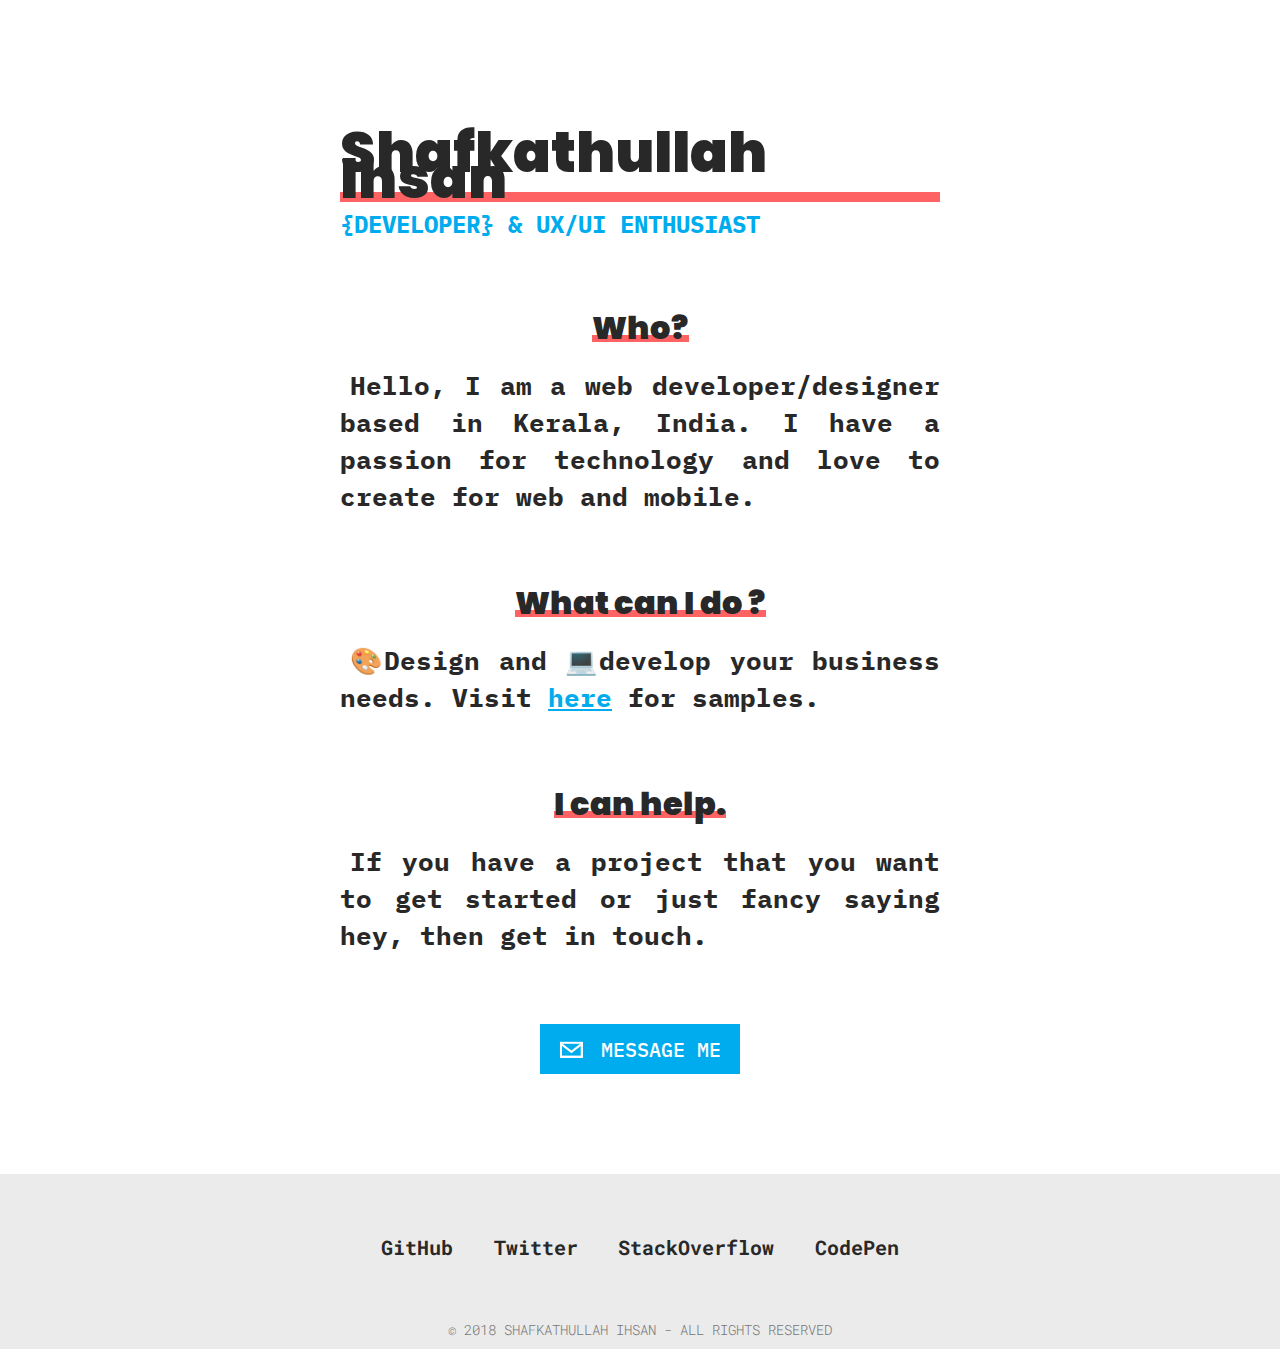
==== index.html @ 057d97e7 "v2.0" ====
<!DOCTYPE html>
<html lang="en">

<head>
    <meta charset="UTF-8">
    <meta name="viewport" content="width=device-width, initial-scale=1.0">
    <title>Shafkathullah Ihsan</title>
    <link rel="stylesheet" type="text/css" href="css/base.css">
    <link href="https://fonts.googleapis.com/css?family=IBM+Plex+Mono:400,600|Poppins:700|Roboto+Mono:300,500" rel="stylesheet">
</head>

<body>

    <div class="container">
        <h1>Shafkathullah Ihsan</h1>
        <h2>{DEVELOPER} & UX/UI enthusiast</h2>
        <h3>Who?</h3>
        <p>
            Hello, I am a web developer/designer based in Kerala, India. I have a passion for technology and love to create for web and
            mobile.
        </p>
        <h3>What can I do ?</h3>
        <p>
            🎨Design and 💻develop your business needs. Visit <a href="/work">here</a> for samples.
        </p>
        <h3>I can help.</h3>
        <p>
            If you have a project that you want to get started or just fancy saying hey, then get in touch.
        </p>
        <a class="button" href="mailto:shafkathullah28@gmail.com?subject=[Your Subject Here]">
            <img src="/image/MAIL.svg" alt="">MESSAGE ME</a>
    </div>

    <footer>
        <div class="container">
            <ul class="link">
                <li>
                    <a href="https://github.com/shafkathullah">GitHub</a>
                </li>
                <li>
                    <a href="https://twitter.com/shafkathullah28">Twitter</a>
                </li>
                <li>
                    <a href="http://stackoverflow.com/users/5746488/shafkathullah-ihsan?tab=profile">StackOverflow</a>
                </li>
                <li>
                    <a href="https://codepen.io/shafkathullah">CodePen</a>
                </li>
            </ul>
            <p>
                © 2018 SHAFkathullah ihsan - All rights reserved
            </p>
        </div>
    </footer>

    <script>
        (function (i, s, o, g, r, a, m) {
            i['GoogleAnalyticsObject'] = r; i[r] = i[r] || function () {
                (i[r].q = i[r].q || []).push(arguments)
            }, i[r].l = 1 * new Date(); a = s.createElement(o),
                m = s.getElementsByTagName(o)[0]; a.async = 1; a.src = g; m.parentNode.insertBefore(a, m)
        })(window, document, 'script', 'https://www.google-analytics.com/analytics.js', 'ga');

        ga('create', 'UA-42682566-2', 'auto');
        ga('send', 'pageview');
    </script>

</body>

</html>
---- css/base.css ----
/* http://meyerweb.com/eric/tools/css/reset/
   v2.0 | 20110126
   License: none (public domain)
*/

html,
body,
div,
span,
applet,
object,
iframe,
h1,
h2,
h3,
h4,
h5,
h6,
p,
blockquote,
pre,
a,
abbr,
acronym,
address,
big,
cite,
code,
del,
dfn,
em,
img,
ins,
kbd,
q,
s,
samp,
small,
strike,
strong,
sub,
sup,
tt,
var,
b,
u,
i,
center,
dl,
dt,
dd,
ol,
ul,
li,
fieldset,
form,
label,
legend,
table,
caption,
tbody,
tfoot,
thead,
tr,
th,
td,
article,
aside,
canvas,
details,
embed,
figure,
figcaption,
footer,
header,
hgroup,
menu,
nav,
output,
ruby,
section,
summary,
time,
mark,
audio,
video {
  margin: 0;
  padding: 0;
  border: 0;
  font-size: 100%;
  font: inherit;
  vertical-align: baseline;
}
/* HTML5 display-role reset for older browsers */
article,
aside,
details,
figcaption,
figure,
footer,
header,
hgroup,
menu,
nav,
section {
  display: block;
}
body {
  line-height: 1;
}
ol,
ul {
  list-style: none;
}
blockquote,
q {
  quotes: none;
}
blockquote:before,
blockquote:after,
q:before,
q:after {
  content: "";
  content: none;
}
table {
  border-collapse: collapse;
  border-spacing: 0;
}
/* ---------My Code Below--------- */
.container {
  width: 42%;
  margin: 0 auto;
  display: flex;
  flex-direction: column;
  min-width: 600px;
}

h1 {
  margin-top: 140px;
  font-family: Poppins;
  font-weight: 900;
  font-size: 56px;
  color: #282828;
  line-height: 26px;
  border-bottom: 10px solid #ff6262;
  align-self: flex-start;
  /* display: inline-block; */
}

h2 {
  font-family: IBM Plex Mono;
  font-style: normal;
  font-weight: 900;
  line-height: normal;
  font-size: 24px;
  text-transform: uppercase;
  color: #00aced;
  margin-top: 6px;
}

h3 {
  font-family: Poppins;
  font-style: normal;
  font-weight: 900;
  line-height: 15px;
  font-size: 32px;
  color: #282828;
  border-bottom: 7px solid #ff6262;
  /* display: inline-block; */
  margin: 0 auto;
  margin-top: 80px;
}

h3 + p {
  font-family: IBM Plex Mono;
  font-style: normal;
  font-weight: 900;
  line-height: 37px;
  font-size: 26px;
  text-align: justify;
  text-indent: 10px;
  margin-top: 25px;
  color: #282828;
}

a.button {
  font-family: IBM Plex Mono;
  font-style: normal;
  font-weight: 500;
  line-height: normal;
  font-size: 20px;
  text-transform: uppercase;
  color: #ffffff;
  background-color: #00aced;
  text-decoration: none;
  display: inline-block;
  margin: 70px auto 100px auto;
  display: flex;
  width: 200px;
  height: 50px;
  align-items: center;
  justify-content: space-evenly;
}

footer {
  background-color: #ebebeb;
}

footer p {
  font-family: Roboto Mono;
  font-style: normal;
  font-weight: 300;
  line-height: normal;
  font-size: 14px;
  text-transform: uppercase;
  color: #767676;
  text-align: center;
  padding-bottom: 10px;
}

.link {
  display: flex;
  justify-content: space-evenly;
  margin: 60px 0;
}

.link li a {
  font-family: Roboto Mono;
  font-style: normal;
  font-weight: bold;
  line-height: normal;
  font-size: 20px;
  color: #282828;
  text-decoration: none;
}
.link li a:hover{
    text-decoration: underline;
}

p > a{
    color: #00aced;
}
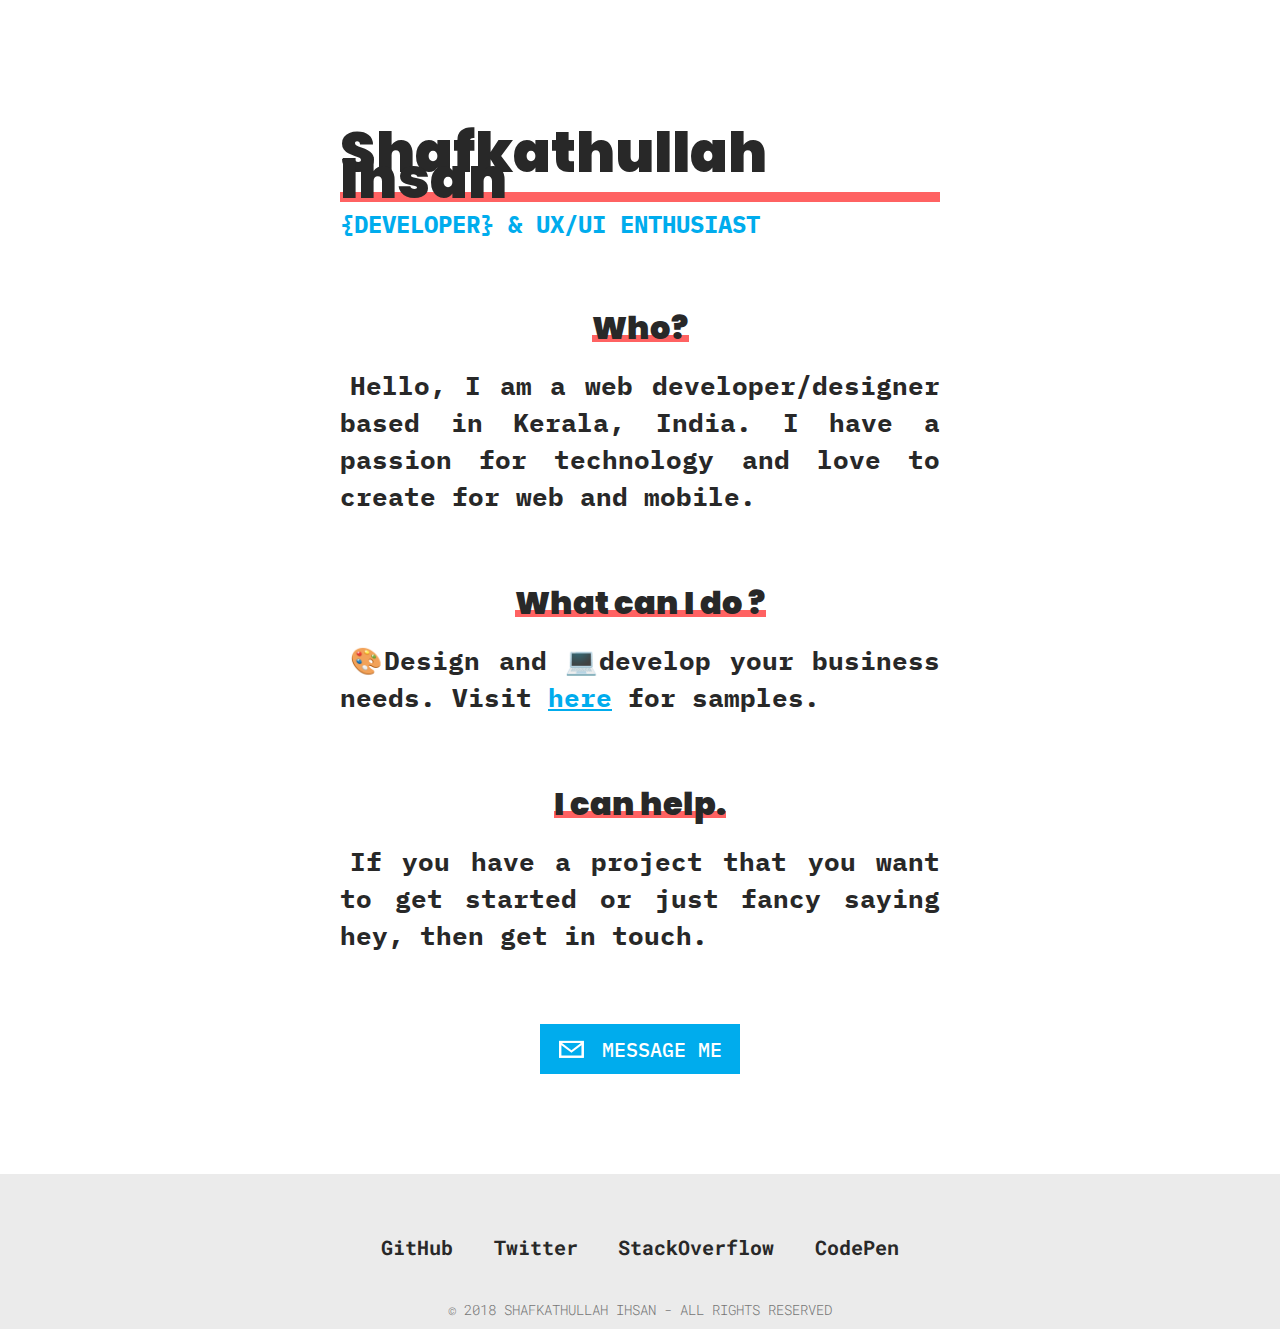
==== commit 86ed71e6: "v2.0" ====
--- a/index.html
+++ b/index.html
@@ -30,7 +30,27 @@
         <a class="button" href="mailto:shafkathullah28@gmail.com?subject=[Your Subject Here]">
             <img src="/image/MAIL.svg" alt="">MESSAGE ME</a>
     </div>
-
+    <footer>
+        <div class="container">
+            <ul class="link">
+                <li>
+                    <a href="https://github.com/shafkathullah">GitHub</a>
+                </li>
+                <li>
+                    <a href="https://twitter.com/shafkathullah28">Twitter</a>
+                </li>
+                <li>
+                    <a href="http://stackoverflow.com/users/5746488/shafkathullah-ihsan?tab=profile">StackOverflow</a>
+                </li>
+                <li>
+                    <a href="https://codepen.io/shafkathullah">CodePen</a>
+                </li>
+            </ul>
+            <p>
+                © 2018 SHAFkathullah ihsan - All rights reserved
+            </p>
+        </div>
+    </footer>
     <footer>
         <div class="container">
             <ul class="link">
--- a/css/base.css
+++ b/css/base.css
@@ -128,22 +128,32 @@
   border-spacing: 0;
 }
 /* ---------My Code Below--------- */
+:root {
+  font-size: 10px;
+  height: 100%;
+}
+
+body {
+  position: relative;
+  min-height: 100vh;
+}
+
 .container {
-  width: 42%;
+  width: 100%;
   margin: 0 auto;
   display: flex;
   flex-direction: column;
-  min-width: 600px;
+  max-width: 60rem;
 }
 
 h1 {
-  margin-top: 140px;
+  margin-top: 14rem;
   font-family: Poppins;
   font-weight: 900;
-  font-size: 56px;
-  color: #282828;
-  line-height: 26px;
-  border-bottom: 10px solid #ff6262;
+  font-size: 5.6rem;
+  color: #282828;
+  line-height: 2.6rem;
+  border-bottom: 1rem solid #ff6262;
   align-self: flex-start;
   /* display: inline-block; */
 }
@@ -153,34 +163,34 @@
   font-style: normal;
   font-weight: 900;
   line-height: normal;
-  font-size: 24px;
+  font-size: 2.4rem;
   text-transform: uppercase;
   color: #00aced;
-  margin-top: 6px;
+  margin-top: 0.6rem;
 }
 
 h3 {
   font-family: Poppins;
   font-style: normal;
   font-weight: 900;
-  line-height: 15px;
-  font-size: 32px;
-  color: #282828;
-  border-bottom: 7px solid #ff6262;
+  line-height: 1.5rem;
+  font-size: 3.2rem;
+  color: #282828;
+  border-bottom: 0.7rem solid #ff6262;
   /* display: inline-block; */
   margin: 0 auto;
-  margin-top: 80px;
+  margin-top: 8rem;
 }
 
 h3 + p {
   font-family: IBM Plex Mono;
   font-style: normal;
   font-weight: 900;
-  line-height: 37px;
-  font-size: 26px;
+  line-height: 3.7rem;
+  font-size: 2.6rem;
   text-align: justify;
-  text-indent: 10px;
-  margin-top: 25px;
+  text-indent: 1rem;
+  margin-top: 2.5rem;
   color: #282828;
 }
 
@@ -189,22 +199,32 @@
   font-style: normal;
   font-weight: 500;
   line-height: normal;
-  font-size: 20px;
+  font-size: 2rem;
   text-transform: uppercase;
   color: #ffffff;
   background-color: #00aced;
   text-decoration: none;
   display: inline-block;
-  margin: 70px auto 100px auto;
+  margin: 7rem auto 10rem auto;
   display: flex;
-  width: 200px;
-  height: 50px;
+  width: 20rem;
+  height: 5rem;
   align-items: center;
   justify-content: space-evenly;
 }
 
 footer {
+  visibility: hidden;
+}
+
+footer + footer {
+  visibility: visible;
   background-color: #ebebeb;
+  position: absolute;
+  left: 0;
+  right: 0;
+  bottom: 0;
+  width: 100%;
 }
 
 footer p {
@@ -212,17 +232,18 @@
   font-style: normal;
   font-weight: 300;
   line-height: normal;
-  font-size: 14px;
+  font-size: 1.4rem;
   text-transform: uppercase;
   color: #767676;
   text-align: center;
-  padding-bottom: 10px;
+  padding-bottom: 1rem;
 }
 
 .link {
   display: flex;
   justify-content: space-evenly;
-  margin: 60px 0;
+  margin: 6rem 0;
+  margin-bottom: 4rem;
 }
 
 .link li a {
@@ -230,14 +251,45 @@
   font-style: normal;
   font-weight: bold;
   line-height: normal;
-  font-size: 20px;
+  font-size: 2rem;
   color: #282828;
   text-decoration: none;
 }
-.link li a:hover{
-    text-decoration: underline;
-}
-
-p > a{
-    color: #00aced;
-}+.link li a:hover {
+  text-decoration: underline;
+}
+
+p > a {
+  color: #00aced;
+}
+
+a > img {
+  height: 1.8rem;
+}
+
+@media only screen and (max-width: 780px) {
+  :root {
+    font-size: 8px;
+  }
+}
+@media only screen and (max-width: 680px) {
+  :root {
+    font-size: 7px;
+  }
+}
+@media only screen and (max-width: 580px) {
+  :root {
+    font-size: 6px;
+  }
+}
+@media only screen and (max-width: 480px) {
+  :root {
+    font-size: 5px;
+  }
+}
+
+@media only screen and (max-width: 380px) {
+  :root {
+    font-size: 4px;
+  }
+}
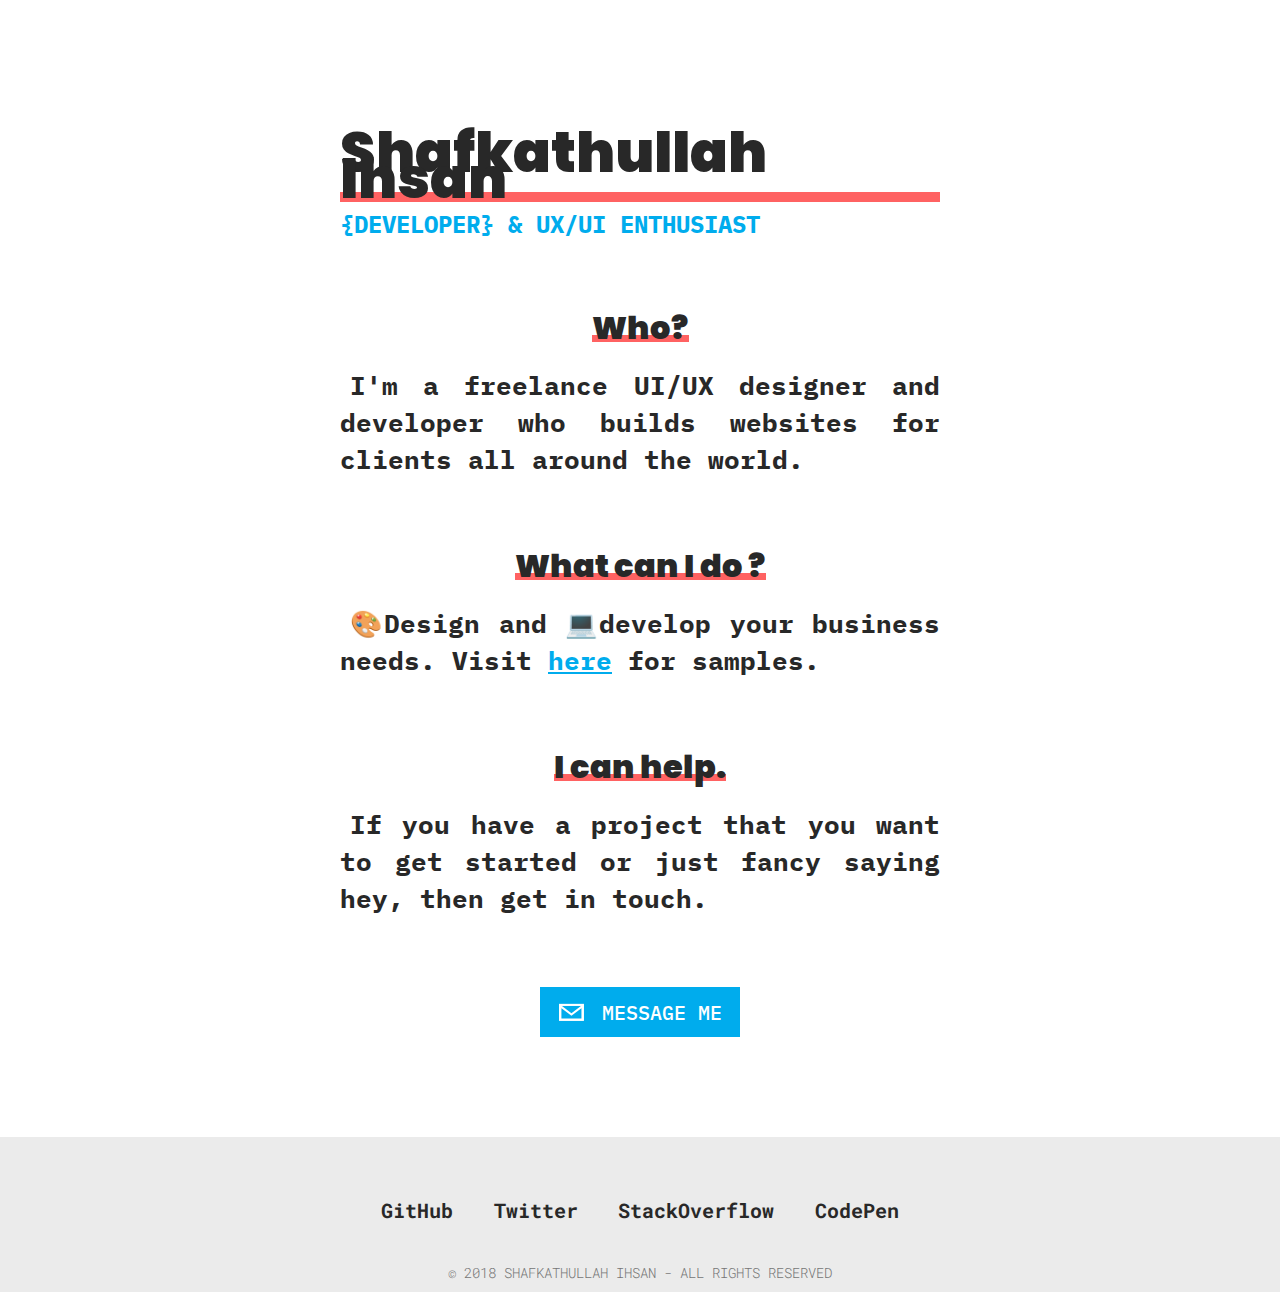
==== commit 8de4c003: "Add whoami" ====
--- a/index.html
+++ b/index.html
@@ -4,7 +4,26 @@
 <head>
     <meta charset="UTF-8">
     <meta name="viewport" content="width=device-width, initial-scale=1.0">
-    <title>Shafkathullah Ihsan</title>
+    
+    <!-- Primary Meta Tags -->
+    <title>Shafkathullah Ihsan | Web Developer & UI Designer</title>
+    <meta name="title" content="Shafkathullah Ihsan | Web Developer & UI Designer">
+    <meta name="description" content="Freelance web development and design services">
+
+    <!-- Open Graph / Facebook -->
+    <meta property="og:type" content="website">
+    <meta property="og:url" content="http://shafkathullah.github.io/">
+    <meta property="og:title" content="Shafkathullah Ihsan | Web Developer & UI Designer">
+    <meta property="og:description" content="Freelance web development and design services">
+    <meta property="og:image" content="http://shafkathullah.github.io/image.png">
+
+    <!-- Twitter -->
+    <meta property="twitter:card" content="summary_large_image">
+    <meta property="twitter:url" content="http://shafkathullah.github.io/">
+    <meta property="twitter:title" content="Shafkathullah Ihsan | Web Developer & UI Designer">
+    <meta property="twitter:description" content="Freelance web development and design services">
+    <meta property="twitter:image" content="http://shafkathullah.github.io/image.png">
+    
     <link rel="stylesheet" type="text/css" href="css/base.css">
     <link href="https://fonts.googleapis.com/css?family=IBM+Plex+Mono:400,600|Poppins:700|Roboto+Mono:300,500" rel="stylesheet">
 </head>
@@ -16,8 +35,7 @@
         <h2>{DEVELOPER} & UX/UI enthusiast</h2>
         <h3>Who?</h3>
         <p>
-            Hello, I am a web developer/designer based in Kerala, India. I have a passion for technology and love to create for web and
-            mobile.
+            I'm a freelance UI/UX designer and developer who builds websites for clients all around the world.
         </p>
         <h3>What can I do ?</h3>
         <p>
@@ -87,4 +105,4 @@
 
 </body>
 
-</html>+</html>
--- a/css/base.css
+++ b/css/base.css
@@ -139,7 +139,7 @@
 }
 
 .container {
-  width: 100%;
+  width: 90%;
   margin: 0 auto;
   display: flex;
   flex-direction: column;
@@ -293,3 +293,13 @@
     font-size: 4px;
   }
 }
+@media only screen and (max-width: 280px) {
+  :root {
+    font-size: 3px;
+  }
+}
+@media only screen and (max-width: 180px) {
+  :root {
+    font-size: 2px;
+  }
+}
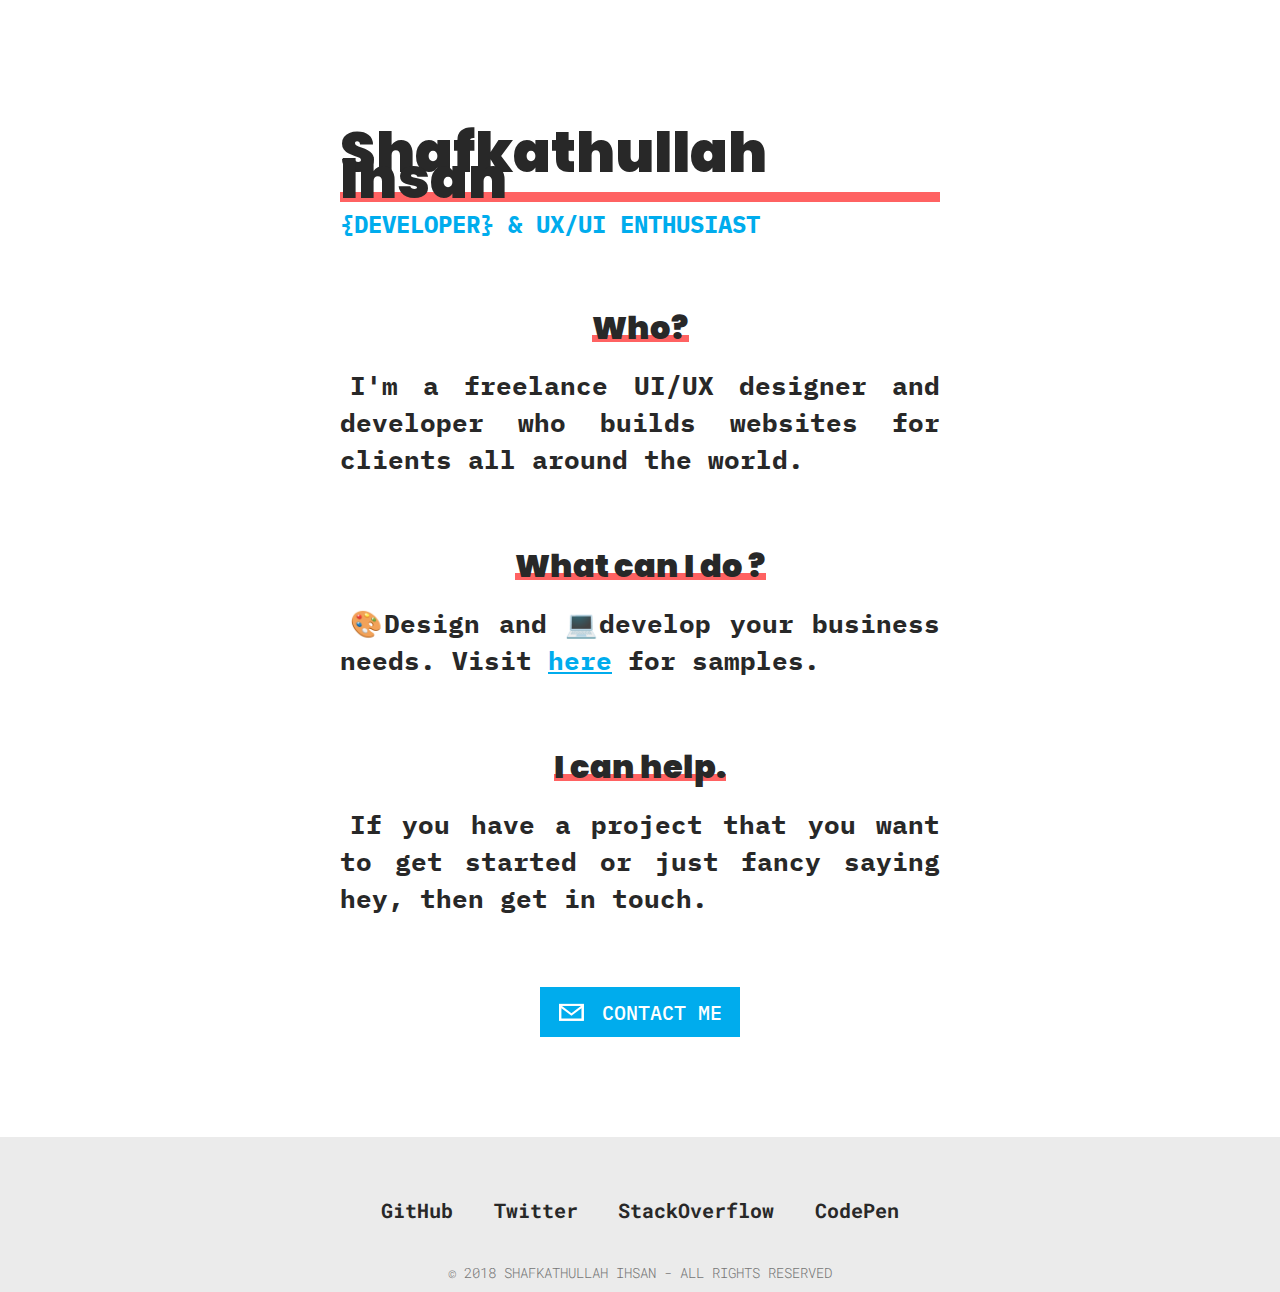
==== commit ad411e0f: "CONTACT ME" ====
--- a/index.html
+++ b/index.html
@@ -46,7 +46,7 @@
             If you have a project that you want to get started or just fancy saying hey, then get in touch.
         </p>
         <a class="button" href="mailto:shafkathullah28@gmail.com?subject=[Your Subject Here]">
-            <img src="/image/MAIL.svg" alt="">MESSAGE ME</a>
+            <img src="/image/MAIL.svg" alt="">CONTACT ME</a>
     </div>
     <footer>
         <div class="container">
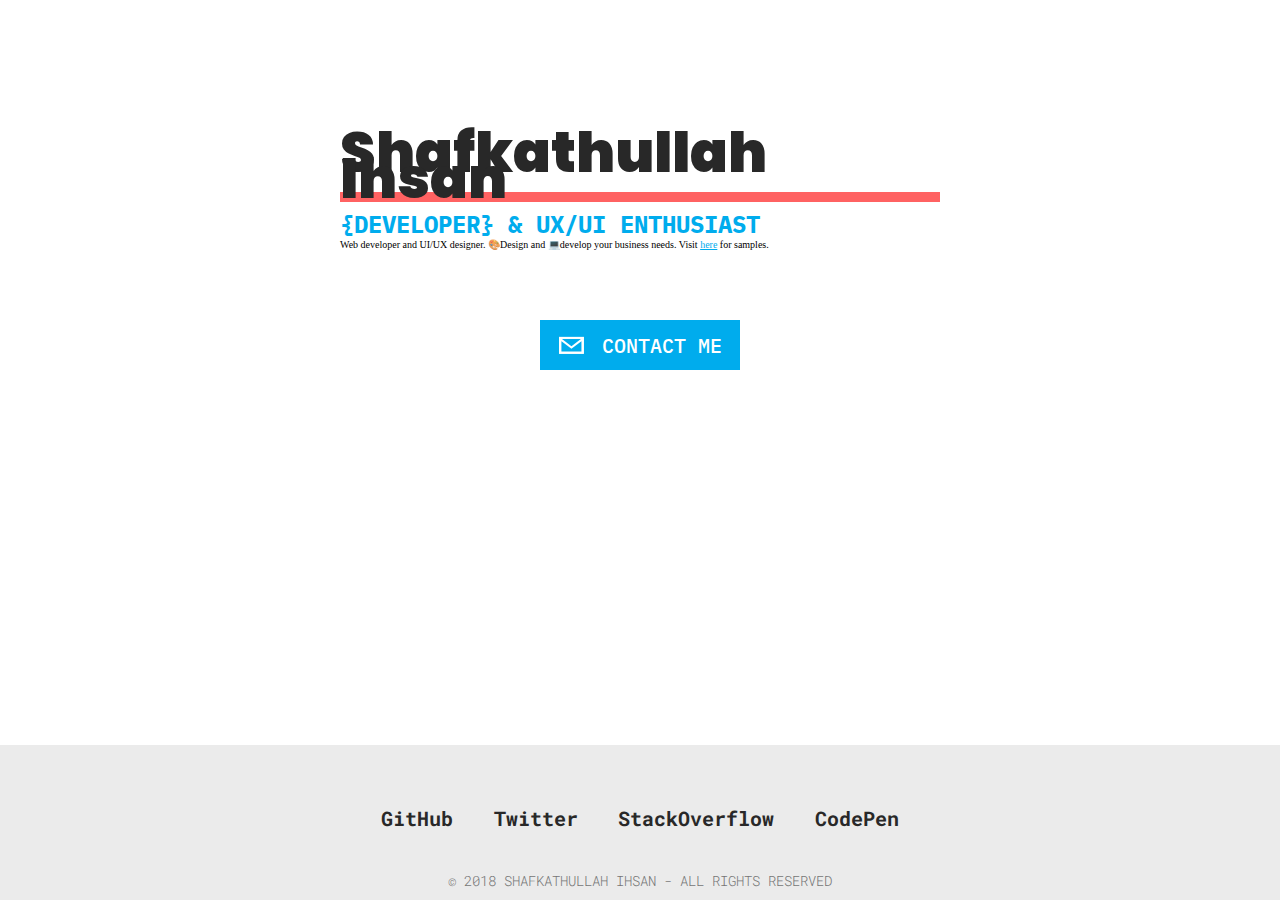
==== commit 3c31b04d: "Adds alias" ====
--- a/index.html
+++ b/index.html
@@ -1,108 +1,147 @@
 <!DOCTYPE html>
 <html lang="en">
+  <head>
+    <meta charset="UTF-8" />
+    <meta name="viewport" content="width=device-width, initial-scale=1.0" />
 
-<head>
-    <meta charset="UTF-8">
-    <meta name="viewport" content="width=device-width, initial-scale=1.0">
-    
     <!-- Primary Meta Tags -->
     <title>Shafkathullah Ihsan | Web Developer & UI Designer</title>
-    <meta name="title" content="Shafkathullah Ihsan | Web Developer & UI Designer">
-    <meta name="description" content="Freelance web development and design services">
+    <meta
+      name="title"
+      content="Shafkathullah Ihsan | Web Developer & UI Designer"
+    />
+    <meta
+      name="description"
+      content="Freelance web development and design services"
+    />
 
     <!-- Open Graph / Facebook -->
-    <meta property="og:type" content="website">
-    <meta property="og:url" content="http://shafkathullah.github.io/">
-    <meta property="og:title" content="Shafkathullah Ihsan | Web Developer & UI Designer">
-    <meta property="og:description" content="Freelance web development and design services">
-    <meta property="og:image" content="http://shafkathullah.github.io/image.png">
+    <meta property="og:type" content="website" />
+    <meta property="og:url" content="http://shafkathullah.github.io/" />
+    <meta
+      property="og:title"
+      content="Shafkathullah Ihsan | Web Developer & UI Designer"
+    />
+    <meta
+      property="og:description"
+      content="Freelance web development and design services"
+    />
+    <meta
+      property="og:image"
+      content="http://shafkathullah.github.io/image.png"
+    />
 
     <!-- Twitter -->
-    <meta property="twitter:card" content="summary_large_image">
-    <meta property="twitter:url" content="http://shafkathullah.github.io/">
-    <meta property="twitter:title" content="Shafkathullah Ihsan | Web Developer & UI Designer">
-    <meta property="twitter:description" content="Freelance web development and design services">
-    <meta property="twitter:image" content="http://shafkathullah.github.io/image.png">
-    
-    <link rel="stylesheet" type="text/css" href="css/base.css">
-    <link href="https://fonts.googleapis.com/css?family=IBM+Plex+Mono:400,600|Poppins:700|Roboto+Mono:300,500" rel="stylesheet">
-</head>
+    <meta property="twitter:card" content="summary_large_image" />
+    <meta property="twitter:url" content="http://shafkathullah.github.io/" />
+    <meta
+      property="twitter:title"
+      content="Shafkathullah Ihsan | Web Developer & UI Designer"
+    />
+    <meta
+      property="twitter:description"
+      content="Freelance web development and design services"
+    />
+    <meta
+      property="twitter:image"
+      content="http://shafkathullah.github.io/image.png"
+    />
 
-<body>
+    <link rel="stylesheet" type="text/css" href="css/base.css" />
+    <link
+      href="https://fonts.googleapis.com/css?family=IBM+Plex+Mono:400,600|Poppins:700|Roboto+Mono:300,500"
+      rel="stylesheet"
+    />
+  </head>
 
+  <body>
     <div class="container">
-        <h1>Shafkathullah Ihsan</h1>
-        <h2>{DEVELOPER} & UX/UI enthusiast</h2>
-        <h3>Who?</h3>
-        <p>
-            I'm a freelance UI/UX designer and developer who builds websites for clients all around the world.
-        </p>
-        <h3>What can I do ?</h3>
-        <p>
-            🎨Design and 💻develop your business needs. Visit <a href="/work">here</a> for samples.
-        </p>
-        <h3>I can help.</h3>
-        <p>
-            If you have a project that you want to get started or just fancy saying hey, then get in touch.
-        </p>
-        <a class="button" href="mailto:shafkathullah28@gmail.com?subject=[Your Subject Here]">
-            <img src="/image/MAIL.svg" alt="">CONTACT ME</a>
+      <h1>Shafkathullah Ihsan</h1>
+      <h2>{DEVELOPER} & UX/UI enthusiast</h2>
+      <p>
+        Web developer and UI/UX designer. 🎨Design and 💻develop your business
+        needs. Visit <a href="/work">here</a> for samples.
+      </p>
+
+      <a
+        class="button"
+        href="mailto:shafkathullah28@gmail.com?subject=[Your Subject Here]"
+      >
+        <img src="/image/MAIL.svg" alt="" />CONTACT ME</a
+      >
     </div>
     <footer>
-        <div class="container">
-            <ul class="link">
-                <li>
-                    <a href="https://github.com/shafkathullah">GitHub</a>
-                </li>
-                <li>
-                    <a href="https://twitter.com/shafkathullah28">Twitter</a>
-                </li>
-                <li>
-                    <a href="http://stackoverflow.com/users/5746488/shafkathullah-ihsan?tab=profile">StackOverflow</a>
-                </li>
-                <li>
-                    <a href="https://codepen.io/shafkathullah">CodePen</a>
-                </li>
-            </ul>
-            <p>
-                © 2018 SHAFkathullah ihsan - All rights reserved
-            </p>
-        </div>
+      <div class="container">
+        <ul class="link">
+          <li>
+            <a href="https://github.com/shafkathullah">GitHub</a>
+          </li>
+          <li>
+            <a href="https://dribbble.com/shafu">Dribbble</a>
+          </li>
+          <li>
+            <a href="https://twitter.com/shafkathullah28">Twitter</a>
+          </li>
+          <li>
+            <a
+              href="http://stackoverflow.com/users/5746488/shafkathullah-ihsan?tab=profile"
+              >StackOverflow</a
+            >
+          </li>
+        </ul>
+        <p>
+          © 2018 SHAFkathullah ihsan - All rights reserved
+        </p>
+      </div>
     </footer>
     <footer>
-        <div class="container">
-            <ul class="link">
-                <li>
-                    <a href="https://github.com/shafkathullah">GitHub</a>
-                </li>
-                <li>
-                    <a href="https://twitter.com/shafkathullah28">Twitter</a>
-                </li>
-                <li>
-                    <a href="http://stackoverflow.com/users/5746488/shafkathullah-ihsan?tab=profile">StackOverflow</a>
-                </li>
-                <li>
-                    <a href="https://codepen.io/shafkathullah">CodePen</a>
-                </li>
-            </ul>
-            <p>
-                © 2018 SHAFkathullah ihsan - All rights reserved
-            </p>
-        </div>
+      <div class="container">
+        <ul class="link">
+          <li>
+            <a href="https://github.com/shafkathullah">GitHub</a>
+          </li>
+          <li>
+            <a href="https://twitter.com/shafkathullah28">Twitter</a>
+          </li>
+          <li>
+            <a
+              href="http://stackoverflow.com/users/5746488/shafkathullah-ihsan?tab=profile"
+              >StackOverflow</a
+            >
+          </li>
+          <li>
+            <a href="https://codepen.io/shafkathullah">CodePen</a>
+          </li>
+        </ul>
+        <p>
+          © 2018 SHAFkathullah ihsan - All rights reserved
+        </p>
+      </div>
     </footer>
 
     <script>
-        (function (i, s, o, g, r, a, m) {
-            i['GoogleAnalyticsObject'] = r; i[r] = i[r] || function () {
-                (i[r].q = i[r].q || []).push(arguments)
-            }, i[r].l = 1 * new Date(); a = s.createElement(o),
-                m = s.getElementsByTagName(o)[0]; a.async = 1; a.src = g; m.parentNode.insertBefore(a, m)
-        })(window, document, 'script', 'https://www.google-analytics.com/analytics.js', 'ga');
+      (function(i, s, o, g, r, a, m) {
+        i["GoogleAnalyticsObject"] = r;
+        (i[r] =
+          i[r] ||
+          function() {
+            (i[r].q = i[r].q || []).push(arguments);
+          }),
+          (i[r].l = 1 * new Date());
+        (a = s.createElement(o)), (m = s.getElementsByTagName(o)[0]);
+        a.async = 1;
+        a.src = g;
+        m.parentNode.insertBefore(a, m);
+      })(
+        window,
+        document,
+        "script",
+        "https://www.google-analytics.com/analytics.js",
+        "ga"
+      );
 
-        ga('create', 'UA-42682566-2', 'auto');
-        ga('send', 'pageview');
+      ga("create", "UA-42682566-2", "auto");
+      ga("send", "pageview");
     </script>
-
-</body>
-
+  </body>
 </html>
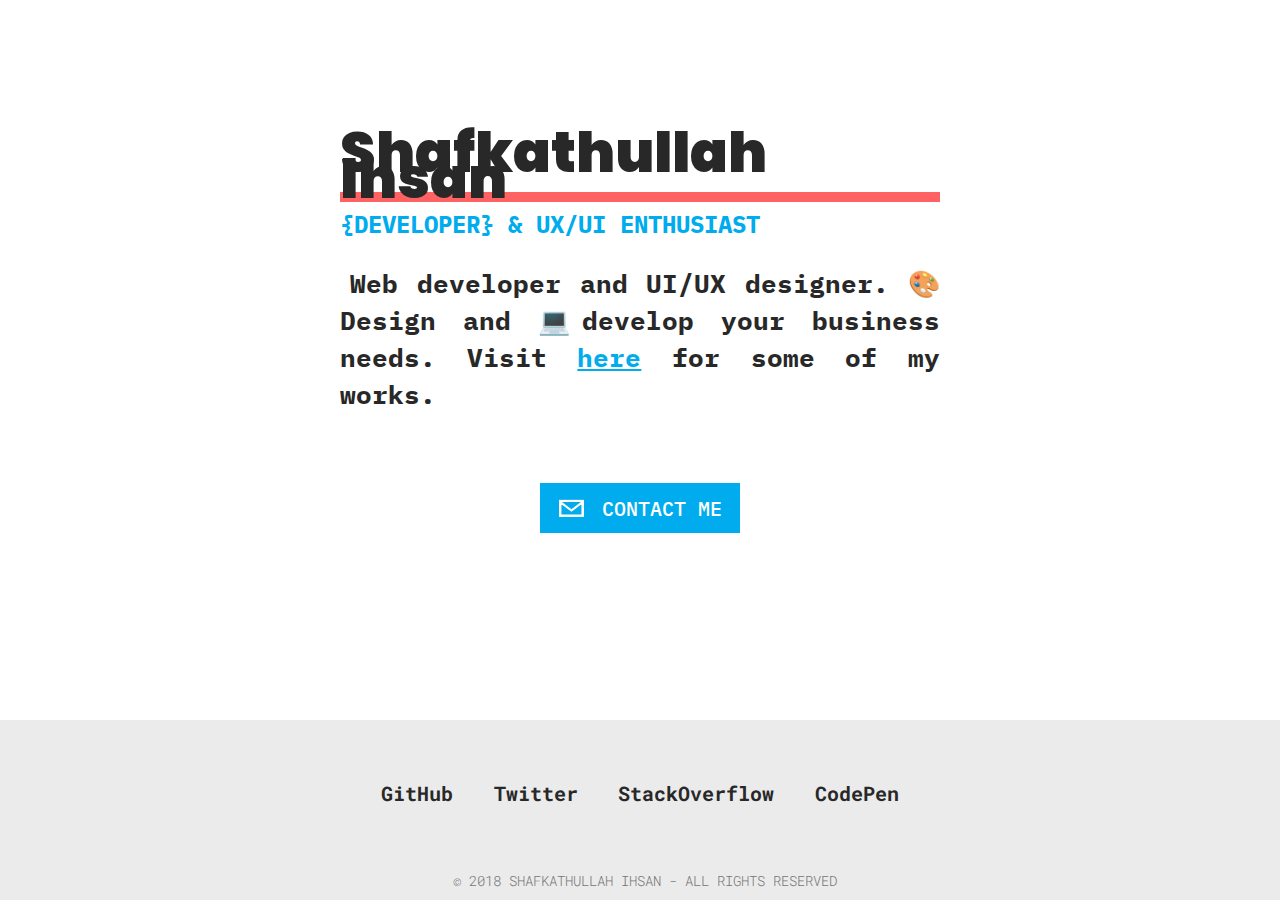
==== commit c4737f11: "Adds alias" ====
--- a/index.html
+++ b/index.html
@@ -60,7 +60,7 @@
       <h2>{DEVELOPER} & UX/UI enthusiast</h2>
       <p>
         Web developer and UI/UX designer. 🎨Design and 💻develop your business
-        needs. Visit <a href="/work">here</a> for samples.
+        needs. Visit <a href="/work">here</a> for some of my works.
       </p>
 
       <a
--- a/css/base.css
+++ b/css/base.css
@@ -182,7 +182,7 @@
   margin-top: 8rem;
 }
 
-h3 + p {
+p {
   font-family: IBM Plex Mono;
   font-style: normal;
   font-weight: 900;
